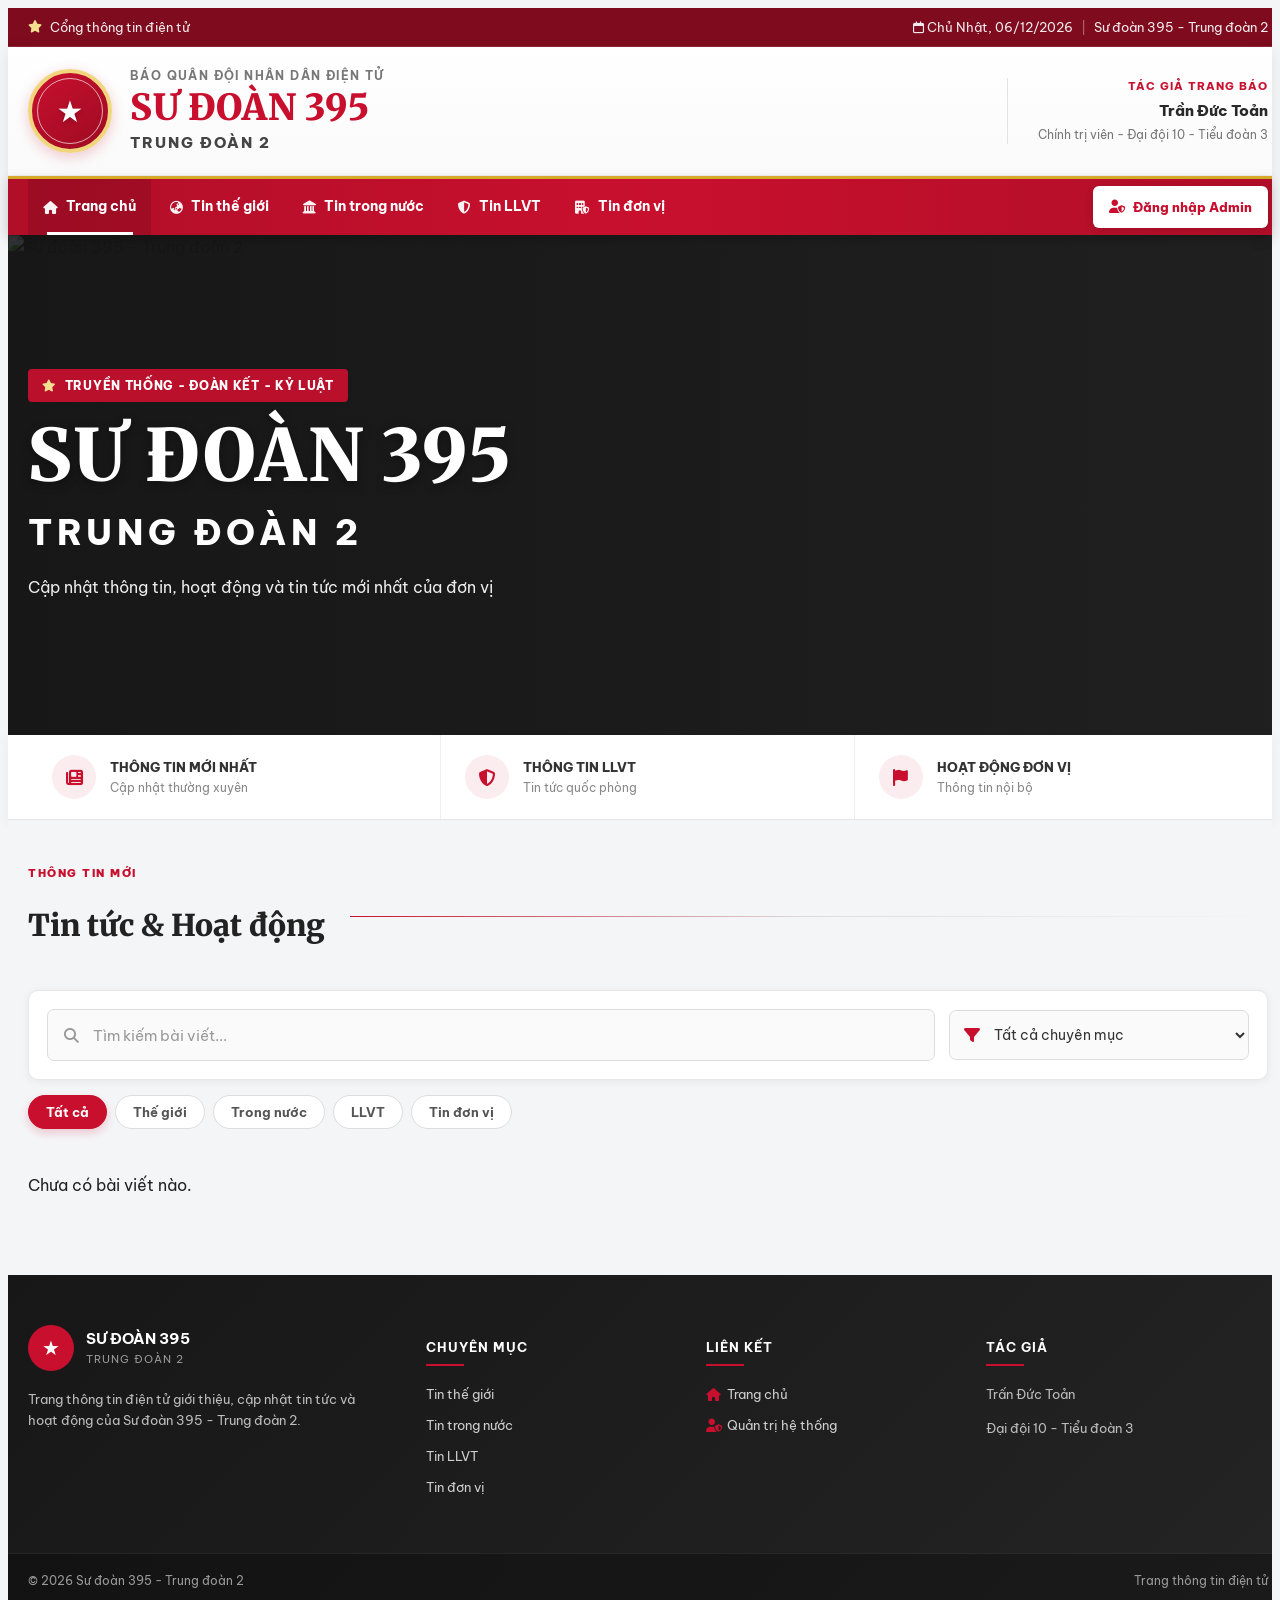
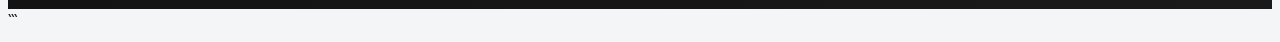
==== index.html @ f5e534aa "Add files via upload" ====
<!DOCTYPE html>
<html lang="vi">
<head>
  <meta charset="UTF-8">

  <title>Báo Quân đội nhân dân điện tử | Sư đoàn 395 - Trung đoàn 2</title>

  <meta name="viewport" content="width=device-width, initial-scale=1.0">

  <meta name="description"
        content="Trang thông tin điện tử Sư đoàn 395 - Trung đoàn 2">

  <link rel="stylesheet" href="style.css">

  <!-- =========================================================
       FIREBASE SDK
       Giữ nguyên Firebase để tương thích với hệ thống hiện tại
  ========================================================== -->
  <script src="https://www.gstatic.com/firebasejs/10.14.1/firebase-app-compat.js"></script>
  <script src="https://www.gstatic.com/firebasejs/10.14.1/firebase-database-compat.js"></script>

  <!-- =========================================================
       ICON FONT
  ========================================================== -->
  <link rel="stylesheet"
        href="https://cdnjs.cloudflare.com/ajax/libs/font-awesome/6.5.2/css/all.min.css">

  <!-- =========================================================
       FONT
  ========================================================== -->
  <link rel="preconnect" href="https://fonts.googleapis.com">

  <link rel="preconnect"
        href="https://fonts.gstatic.com"
        crossorigin>

  <link href="https://fonts.googleapis.com/css2?family=Be+Vietnam+Pro:wght@400;500;600;700;800&family=Merriweather:wght@400;700;900&display=swap"
        rel="stylesheet">

</head>

<body>

<!-- =========================================================
     THANH THÔNG TIN TRÊN CÙNG
========================================================== -->

<div class="top-info">

  <div class="container top-info-inner">

    <div class="top-left">
      <i class="fa-solid fa-star"></i>
      Cổng thông tin điện tử
    </div>

    <div class="top-right">
      <span>
        <i class="fa-regular fa-calendar"></i>
        <span id="currentDate"></span>
      </span>

      <span class="top-separator">|</span>

      <span>
        Sư đoàn 395 - Trung đoàn 2
      </span>
    </div>

  </div>

</div>


<!-- =========================================================
     HEADER CHÍNH
========================================================== -->

<header class="top-header">

  <div class="header-main">

    <div class="container header-content">

      <!-- LOGO / TÊN ĐƠN VỊ -->

      <a href="index.html" class="brand">

        <div class="brand-emblem">

          <div class="emblem-star">
            ★
          </div>

        </div>

        <div class="brand-text">

          <div class="brand-small">
            BÁO QUÂN ĐỘI NHÂN DÂN ĐIỆN TỬ
          </div>

          <div class="brand-title">
            SƯ ĐOÀN 395
          </div>

          <div class="brand-subtitle">
            TRUNG ĐOÀN 2
          </div>

        </div>

      </a>


      <!-- THÔNG TIN TÁC GIẢ -->

      <div class="author-info">

        <div class="author-label">
          TÁC GIẢ TRANG BÁO
        </div>

        <div class="author-name">
          Trần Đức Toản 
        </div>

        <div class="author-position">
          Chính trị viên - Đại đội 10 - Tiểu đoàn 3
        </div>

      </div>


      <!-- NÚT MOBILE -->

      <button class="mobile-menu-btn"
              id="mobileMenuBtn"
              aria-label="Mở menu">

        <i class="fa-solid fa-bars"></i>

      </button>

    </div>

  </div>


  <!-- =======================================================
       MENU ĐIỀU HƯỚNG
  ======================================================== -->

  <nav class="main-nav" id="mainNav">

    <div class="container nav-inner">

      <div class="nav-links">

        <a href="index.html" class="nav-link active">
          <i class="fa-solid fa-house"></i>
          <span>Trang chủ</span>
        </a>


        <a href="#"
           class="nav-link"
           onclick="filterByCategory('Tin thế giới'); return false;">

          <i class="fa-solid fa-earth-asia"></i>
          <span>Tin thế giới</span>

        </a>


        <a href="#"
           class="nav-link"
           onclick="filterByCategory('Tin trong nước'); return false;">

          <i class="fa-solid fa-landmark"></i>
          <span>Tin trong nước</span>

        </a>


        <a href="#"
           class="nav-link"
           onclick="filterByCategory('Tin LLVT'); return false;">

          <i class="fa-solid fa-shield-halved"></i>
          <span>Tin LLVT</span>

        </a>


        <a href="#"
           class="nav-link"
           onclick="filterByCategory('Tin đơn vị'); return false;">

          <i class="fa-solid fa-building-shield"></i>
          <span>Tin đơn vị</span>

        </a>

      </div>


      <!-- ADMIN -->

      <a href="login.html" class="admin-button">

        <i class="fa-solid fa-user-shield"></i>

        <span>Đăng nhập Admin</span>

      </a>

    </div>

  </nav>

</header>


<!-- =========================================================
     BANNER
========================================================== -->

<section class="hero">

  <div class="hero-image">

    <img
      src="https://photo-baomoi.bmcdn.me/w700_r1/2025_11_04_16_53668214/8891f2ada6e44fba16f5.jpg"
      alt="Sư đoàn 395 - Trung đoàn 2"
      loading="eager"
    >

  </div>


  <div class="hero-overlay"></div>


  <div class="container hero-content">

    <div class="hero-label">

      <i class="fa-solid fa-star"></i>

      TRUYỀN THỐNG - ĐOÀN KẾT - KỶ LUẬT

    </div>


    <h1>
      SƯ ĐOÀN 395
    </h1>


    <h2>
      TRUNG ĐOÀN 2
    </h2>


    <p>
      Cập nhật thông tin, hoạt động và tin tức mới nhất của đơn vị
    </p>

  </div>

</section>


<!-- =========================================================
     THANH TIÊU ĐỀ / ĐỊNH HƯỚNG
========================================================== -->

<section class="quick-info">

  <div class="container quick-info-inner">

    <div class="quick-item">

      <div class="quick-icon">
        <i class="fa-solid fa-newspaper"></i>
      </div>

      <div>
        <strong>THÔNG TIN MỚI NHẤT</strong>
        <span>Cập nhật thường xuyên</span>
      </div>

    </div>


    <div class="quick-item">

      <div class="quick-icon">
        <i class="fa-solid fa-shield-halved"></i>
      </div>

      <div>
        <strong>THÔNG TIN LLVT</strong>
        <span>Tin tức quốc phòng</span>
      </div>

    </div>


    <div class="quick-item">

      <div class="quick-icon">
        <i class="fa-solid fa-flag"></i>
      </div>

      <div>
        <strong>HOẠT ĐỘNG ĐƠN VỊ</strong>
        <span>Thông tin nội bộ</span>
      </div>

    </div>

  </div>

</section>


<!-- =========================================================
     KHU VỰC NỘI DUNG
========================================================== -->

<main>

  <div class="container">


    <!-- =====================================================
         TIÊU ĐỀ KHU VỰC TIN
    ====================================================== -->

    <div class="section-heading">

      <div>

        <span class="section-kicker">
          THÔNG TIN MỚI
        </span>

        <h2>
          Tin tức & Hoạt động
        </h2>

      </div>

      <div class="section-line"></div>

    </div>


    <!-- =====================================================
         THANH TÌM KIẾM + BỘ LỌC
    ====================================================== -->

    <section class="search-panel">

      <div class="search-box-wrapper">

        <i class="fa-solid fa-magnifying-glass search-icon"></i>

        <input
          type="text"
          id="searchBox"
          placeholder="Tìm kiếm bài viết..."
          autocomplete="off"
          oninput="searchArticles()"
        >

        <button
          type="button"
          class="clear-search"
          id="clearSearch"
          aria-label="Xóa tìm kiếm"
          onclick="clearSearchBox()"
        >

          <i class="fa-solid fa-xmark"></i>

        </button>

      </div>


      <div class="category-wrapper">

        <i class="fa-solid fa-filter"></i>

        <select
          id="categoryFilter"
          onchange="filterArticles()"
        >

          <option value="all">
            Tất cả chuyên mục
          </option>

          <option value="Tin thế giới">
            Tin thế giới
          </option>

          <option value="Tin trong nước">
            Tin trong nước
          </option>

          <option value="Tin LLVT">
            Tin LLVT
          </option>

          <option value="Tin đơn vị">
            Tin đơn vị
          </option>

        </select>

      </div>

    </section>


    <!-- =====================================================
         CÁC NÚT LỌC NHANH
    ====================================================== -->

    <div class="category-tabs">

      <button
        type="button"
        class="category-tab active"
        onclick="filterByCategory('all')"
      >
        Tất cả
      </button>


      <button
        type="button"
        class="category-tab"
        onclick="filterByCategory('Tin thế giới')"
      >
        Thế giới
      </button>


      <button
        type="button"
        class="category-tab"
        onclick="filterByCategory('Tin trong nước')"
      >
        Trong nước
      </button>


      <button
        type="button"
        class="category-tab"
        onclick="filterByCategory('Tin LLVT')"
      >
        LLVT
      </button>


      <button
        type="button"
        class="category-tab"
        onclick="filterByCategory('Tin đơn vị')"
      >
        Tin đơn vị
      </button>

    </div>


    <!-- =====================================================
         KHU VỰC HIỂN THỊ BÀI VIẾT
         
         QUAN TRỌNG:
         Giữ nguyên ID news-grid để app.js hoạt động.
    ====================================================== -->

    <section class="news-section">

      <div
        class="main news-grid"
        id="news-grid"
      ></div>

    </section>


  </div>

</main>


<!-- =========================================================
     FOOTER
========================================================== -->

<footer class="site-footer">

  <div class="container footer-grid">


    <!-- THÔNG TIN -->

    <div class="footer-column">

      <div class="footer-brand">

        <div class="footer-star">
          ★
        </div>

        <div>

          <strong>
            SƯ ĐOÀN 395
          </strong>

          <span>
            TRUNG ĐOÀN 2
          </span>

        </div>

      </div>


      <p class="footer-description">

        Trang thông tin điện tử giới thiệu,
        cập nhật tin tức và hoạt động của
        Sư đoàn 395 - Trung đoàn 2.

      </p>

    </div>


    <!-- CHUYÊN MỤC -->

    <div class="footer-column">

      <h3>
        CHUYÊN MỤC
      </h3>

      <a href="#"
         onclick="filterByCategory('Tin thế giới'); return false;">
        Tin thế giới
      </a>

      <a href="#"
         onclick="filterByCategory('Tin trong nước'); return false;">
        Tin trong nước
      </a>

      <a href="#"
         onclick="filterByCategory('Tin LLVT'); return false;">
        Tin LLVT
      </a>

      <a href="#"
         onclick="filterByCategory('Tin đơn vị'); return false;">
        Tin đơn vị
      </a>

    </div>


    <!-- LIÊN KẾT -->

    <div class="footer-column">

      <h3>
        LIÊN KẾT
      </h3>

      <a href="index.html">
        <i class="fa-solid fa-house"></i>
        Trang chủ
      </a>

      <a href="login.html">
        <i class="fa-solid fa-user-shield"></i>
        Quản trị hệ thống
      </a>

    </div>


    <!-- TÁC GIẢ -->

    <div class="footer-column">

      <h3>
        TÁC GIẢ
      </h3>

      <p>
        <strong>
          
        </strong>
      </p>

      <p>
        Trấn Đức Toản
      </p>

      <p>
        Đại đội 10 - Tiểu đoàn 3
      </p>

    </div>

  </div>


  <div class="footer-bottom">

    <div class="container footer-bottom-inner">

      <span>
        © 2026 Sư đoàn 395 - Trung đoàn 2
      </span>

      <span>
        Trang thông tin điện tử
      </span>

    </div>

  </div>

</footer>


<!-- =========================================================
     NÚT LÊN ĐẦU TRANG
========================================================== -->

<button
  id="backToTop"
  class="back-to-top"
  aria-label="Lên đầu trang"
>

  <i class="fa-solid fa-arrow-up"></i>

</button>


<!-- =========================================================
     JAVASCRIPT HIỆN TẠI
     
     GIỮ NGUYÊN app.js
========================================================== -->

<script src="app.js"></script>


<!-- =========================================================
     SCRIPT GIAO DIỆN
     
     Không thay đổi logic Firebase / bài viết.
========================================================== -->

<script>

document.addEventListener("DOMContentLoaded", function () {

  /* ========================================================
     HIỂN THỊ NGÀY HIỆN TẠI
  ======================================================== */

  const currentDate = document.getElementById("currentDate");

  if (currentDate) {

    const now = new Date();

    const options = {
      weekday: "long",
      day: "2-digit",
      month: "2-digit",
      year: "numeric"
    };

    currentDate.textContent =
      now.toLocaleDateString("vi-VN", options);

  }


  /* ========================================================
     XỬ LÝ CATEGORY TỪ URL
     
     Đã sửa lỗi:
     Code cũ chạy trong HEAD khi select chưa tồn tại.
  ======================================================== */

  const params =
    new URLSearchParams(window.location.search);

  const catFromUrl =
    params.get("category");

  if (catFromUrl) {

    const category =
      decodeURIComponent(catFromUrl);

    const select =
      document.getElementById("categoryFilter");

    if (select) {

      select.value = category;

      /*
       * Gọi hàm filterArticles sau khi DOM
       * đã tồn tại.
       */
      if (typeof filterArticles === "function") {
        filterArticles();
      }

    }

  }


  /* ========================================================
     HIỂN THỊ BÀI VIẾT
     
     Giữ nguyên hàm của app.js
  ======================================================== */

  if (typeof showArticlesGrid === "function") {

    showArticlesGrid("news-grid");

  }


  /* ========================================================
     MOBILE MENU
  ======================================================== */

  const mobileMenuBtn =
    document.getElementById("mobileMenuBtn");

  const mainNav =
    document.getElementById("mainNav");

  if (mobileMenuBtn && mainNav) {

    mobileMenuBtn.addEventListener("click", function () {

      mainNav.classList.toggle("mobile-open");

    });


    const navLinks =
      mainNav.querySelectorAll("a");

    navLinks.forEach(function (link) {

      link.addEventListener("click", function () {

        mainNav.classList.remove("mobile-open");

      });

    });

  }


  /* ========================================================
     NÚT XÓA TÌM KIẾM
  ======================================================== */

  const searchBox =
    document.getElementById("searchBox");

  const clearSearch =
    document.getElementById("clearSearch");


  if (searchBox) {

    searchBox.addEventListener("input", function () {

      if (clearSearch) {

        clearSearch.style.display =
          searchBox.value.trim()
            ? "flex"
            : "none";

      }

    });

  }


  /* ========================================================
     NÚT BACK TO TOP
  ======================================================== */

  const backToTop =
    document.getElementById("backToTop");


  if (backToTop) {

    window.addEventListener("scroll", function () {

      if (window.scrollY > 400) {

        backToTop.classList.add("show");

      } else {

        backToTop.classList.remove("show");

      }

    });


    backToTop.addEventListener("click", function () {

      window.scrollTo({
        top: 0,
        behavior: "smooth"
      });

    });

  }

});


/* ==========================================================
   XÓA Ô TÌM KIẾM

   Không ảnh hưởng searchArticles()
========================================================== */

function clearSearchBox() {

  const searchBox =
    document.getElementById("searchBox");

  const clearSearch =
    document.getElementById("clearSearch");


  if (searchBox) {

    searchBox.value = "";

    /*
     * Gọi lại hàm tìm kiếm hiện tại
     */
    if (typeof searchArticles === "function") {

      searchArticles();

    }

  }


  if (clearSearch) {

    clearSearch.style.display = "none";

  }

}

</script>

</body>
</html>
```
---- style.css ----
```css
/* =========================================================
   STYLE.CSS
   SƯ ĐOÀN 308 - TRUNG ĐOÀN 102
   Giao diện Báo Quân đội điện tử - Phương án 1

   Phiên bản nâng cấp:
   - Header chuyên nghiệp
   - Navigation hiện đại
   - Banner lớn
   - Search + Filter
   - News Card
   - Responsive Desktop / Tablet / Mobile
   - Footer
   - Animation
   - Hỗ trợ các class cũ của hệ thống
========================================================= */


/* =========================================================
   1. RESET
========================================================= */

* {
  margin: 0;
  padding: 0;
  box-sizing: border-box;
}


html {
  scroll-behavior: smooth;
  font-size: 62.5%;
}


body {
  font-family:
    "Be Vietnam Pro",
    system-ui,
    -apple-system,
    BlinkMacSystemFont,
    "Segoe UI",
    Roboto,
    Helvetica,
    Arial,
    sans-serif;

  background: #f4f5f7;

  color: #202124;

  line-height: 1.6;

  font-size: 1.6rem;

  min-height: 100vh;

  overflow-x: hidden;
}


img {
  max-width: 100%;
}


button,
input,
textarea,
select {
  font-family: inherit;
}


button {
  cursor: pointer;
}


a {
  color: inherit;
}


::selection {
  background: #c8102e;
  color: #ffffff;
}


/* =========================================================
   2. BIẾN MÀU
========================================================= */

:root {

  --red: #c8102e;

  --red-dark: #9e0b23;

  --red-deep: #79091b;

  --red-light: #fbecef;

  --gold: #d7a928;

  --gold-light: #f4df91;

  --white: #ffffff;

  --black: #171717;

  --text: #242424;

  --text-light: #666666;

  --muted: #888888;

  --border: #e5e5e5;

  --background: #f4f5f7;

  --container: 1240px;

  --shadow-sm:
    0 2px 8px rgba(0, 0, 0, 0.06);

  --shadow:
    0 8px 25px rgba(0, 0, 0, 0.08);

  --shadow-lg:
    0 18px 45px rgba(0, 0, 0, 0.13);

  --radius: 10px;

  --transition:
    all 0.3s cubic-bezier(0.25, 0.8, 0.25, 1);
}


/* =========================================================
   3. CONTAINER
========================================================= */

.container {

  width: 100%;

  max-width: var(--container);

  margin-left: auto;

  margin-right: auto;

  padding-left: 20px;

  padding-right: 20px;
}


/*
   Quan trọng:
   HTML cũ của bạn có thể dùng:
   <div class="container">
   <main class="main container">

   Vì vậy không đặt margin-top cố định
   cho .container.
*/

main.container,
div.container {
  margin-top: 0;
  margin-bottom: 0;
}


/* =========================================================
   4. TOP INFO BAR
========================================================= */

.top-info {

  background: #7e0b1e;

  color: rgba(255, 255, 255, 0.92);

  font-size: 1.25rem;

  border-bottom: 1px solid rgba(255,255,255,0.12);
}


.top-info-inner {

  min-height: 38px;

  display: flex;

  align-items: center;

  justify-content: space-between;

  gap: 20px;
}


.top-left,
.top-right {

  display: flex;

  align-items: center;

  gap: 8px;
}


.top-left i {

  color: var(--gold-light);
}


.top-separator {

  opacity: 0.4;
}


/* =========================================================
   5. HEADER CHÍNH
========================================================= */

.top-header {

  position: relative;

  z-index: 1000;

  background: var(--white);

  box-shadow:
    0 3px 15px rgba(0,0,0,0.08);
}


.header-main {

  background:
    linear-gradient(
      180deg,
      #ffffff 0%,
      #fafafa 100%
    );

  border-bottom: 1px solid #eeeeee;
}


.header-content {

  min-height: 128px;

  display: flex;

  align-items: center;

  justify-content: space-between;

  gap: 30px;
}


/* =========================================================
   6. BRAND
========================================================= */

.brand {

  display: flex;

  align-items: center;

  gap: 18px;

  text-decoration: none;

  min-width: 0;
}


.brand-emblem {

  width: 76px;

  height: 76px;

  flex: 0 0 76px;

  display: flex;

  align-items: center;

  justify-content: center;

  border-radius: 50%;

  background:
    linear-gradient(
      145deg,
      var(--red),
      var(--red-dark)
    );

  border: 4px solid #f2d67d;

  box-shadow:
    0 4px 14px rgba(200,16,46,0.22);

  position: relative;
}


.brand-emblem::before {

  content: "";

  position: absolute;

  inset: 5px;

  border: 1px solid rgba(255,255,255,0.65);

  border-radius: 50%;
}


.emblem-star {

  color: #ffffff;

  font-size: 3rem;

  line-height: 1;

  text-shadow:
    0 2px 4px rgba(0,0,0,0.2);
}


.brand-text {

  display: flex;

  flex-direction: column;

  min-width: 0;
}


.brand-small {

  font-size: 1.15rem;

  letter-spacing: 1.4px;

  color: #777;

  font-weight: 700;

  margin-bottom: 3px;
}


.brand-title {

  font-family: "Merriweather", Georgia, serif;

  color: var(--red);

  font-size: clamp(2.4rem, 4vw, 3.6rem);

  font-weight: 900;

  line-height: 1.05;

  letter-spacing: 0.5px;
}


.brand-subtitle {

  color: #444;

  font-size: 1.5rem;

  font-weight: 800;

  letter-spacing: 2px;

  margin-top: 4px;
}


/* =========================================================
   7. AUTHOR INFO
========================================================= */

.author-info {

  text-align: right;

  border-left: 1px solid #e3e3e3;

  padding-left: 30px;
}


.author-label {

  font-size: 1.05rem;

  color: var(--red);

  font-weight: 800;

  letter-spacing: 1px;

  margin-bottom: 5px;
}


.author-name {

  font-size: 1.5rem;

  font-weight: 800;

  color: #292929;
}


.author-position {

  color: #777;

  font-size: 1.2rem;

  margin-top: 2px;
}


/* =========================================================
   8. MOBILE MENU BUTTON
========================================================= */

.mobile-menu-btn {

  display: none;

  width: 44px;

  height: 44px;

  border: none;

  border-radius: 8px;

  background: var(--red);

  color: #ffffff;

  font-size: 2rem;

  align-items: center;

  justify-content: center;
}


/* =========================================================
   9. NAVIGATION
========================================================= */

.main-nav {

  background:
    linear-gradient(
      90deg,
      #b10e28 0%,
      #c8102e 50%,
      #b10e28 100%
    );

  border-top: 3px solid var(--gold);

  box-shadow:
    0 4px 12px rgba(0,0,0,0.13);
}


.nav-inner {

  min-height: 56px;

  display: flex;

  align-items: center;

  justify-content: space-between;

  gap: 20px;
}


.nav-links {

  display: flex;

  align-items: center;

  gap: 4px;
}


.nav-link {

  position: relative;

  display: flex;

  align-items: center;

  gap: 8px;

  padding: 17px 15px;

  color: #ffffff;

  text-decoration: none;

  font-size: 1.35rem;

  font-weight: 700;

  transition: var(--transition);

  white-space: nowrap;
}


.nav-link i {

  font-size: 1.3rem;

  opacity: 0.95;
}


.nav-link::after {

  content: "";

  position: absolute;

  left: 50%;

  bottom: 0;

  width: 0;

  height: 3px;

  background: #ffffff;

  transform: translateX(-50%);

  transition:
    width 0.3s ease;
}


.nav-link:hover,
.nav-link.active {

  background: rgba(0,0,0,0.12);

  color: #ffffff;
}


.nav-link:hover::after,
.nav-link.active::after {

  width: 70%;
}


/* =========================================================
   10. ADMIN BUTTON
========================================================= */

.admin-button {

  display: inline-flex;

  align-items: center;

  justify-content: center;

  gap: 8px;

  padding: 10px 15px;

  background: #ffffff;

  color: var(--red);

  border: 1px solid rgba(255,255,255,0.5);

  border-radius: 6px;

  text-decoration: none;

  font-size: 1.3rem;

  font-weight: 800;

  white-space: nowrap;

  transition: var(--transition);

  box-shadow:
    0 2px 8px rgba(0,0,0,0.12);
}


.admin-button:hover {

  background: var(--gold-light);

  color: var(--red-dark);

  transform: translateY(-2px);

  box-shadow:
    0 6px 15px rgba(0,0,0,0.16);
}


/* =========================================================
   11. HERO / BANNER
========================================================= */

.hero {

  position: relative;

  width: 100%;

  min-height: 420px;

  overflow: hidden;

  background: #222;
}


.hero-image {

  position: absolute;

  inset: 0;
}


.hero-image img {

  width: 100%;

  height: 100%;

  object-fit: cover;

  display: block;

  filter:
    brightness(0.72)
    saturate(0.92);
}


.hero-overlay {

  position: absolute;

  inset: 0;

  background:
    linear-gradient(
      90deg,
      rgba(20,20,20,0.78) 0%,
      rgba(20,20,20,0.52) 45%,
      rgba(20,20,20,0.18) 100%
    );
}


.hero-content {

  position: relative;

  z-index: 2;

  min-height: 420px;

  display: flex;

  flex-direction: column;

  align-items: flex-start;

  justify-content: center;

  color: #ffffff;

  padding-top: 40px;

  padding-bottom: 40px;
}


.hero-label {

  display: inline-flex;

  align-items: center;

  gap: 8px;

  background: rgba(200,16,46,0.92);

  padding: 7px 14px;

  border-radius: 4px;

  font-size: 1.2rem;

  font-weight: 800;

  letter-spacing: 0.7px;

  margin-bottom: 18px;
}


.hero-label i {

  color: var(--gold-light);
}


.hero-content h1 {

  font-family: "Merriweather", Georgia, serif;

  font-size: clamp(4rem, 8vw, 7.2rem);

  line-height: 1;

  font-weight: 900;

  letter-spacing: 2px;

  margin: 0;

  text-shadow:
    0 3px 10px rgba(0,0,0,0.35);
}


.hero-content h2 {

  font-size: clamp(2.1rem, 4vw, 3.5rem);

  letter-spacing: 5px;

  font-weight: 800;

  margin: 12px 0 15px;
}


.hero-content p {

  max-width: 600px;

  font-size: 1.6rem;

  color: rgba(255,255,255,0.92);

  margin: 0;
}


/* =========================================================
   12. QUICK INFO
========================================================= */

.quick-info {

  background: #ffffff;

  border-bottom: 1px solid #e4e4e4;

  box-shadow:
    0 3px 12px rgba(0,0,0,0.05);
}


.quick-info-inner {

  display: grid;

  grid-template-columns:
    repeat(3, 1fr);

  gap: 0;
}


.quick-item {

  display: flex;

  align-items: center;

  gap: 14px;

  padding: 20px 24px;

  border-right: 1px solid #eeeeee;
}


.quick-item:last-child {

  border-right: none;
}


.quick-icon {

  width: 44px;

  height: 44px;

  flex: 0 0 44px;

  border-radius: 50%;

  display: flex;

  align-items: center;

  justify-content: center;

  background: var(--red-light);

  color: var(--red);

  font-size: 1.7rem;
}


.quick-item strong {

  display: block;

  font-size: 1.25rem;

  color: #333;

  font-weight: 800;
}


.quick-item span {

  display: block;

  color: #888;

  font-size: 1.15rem;

  margin-top: 2px;
}


/* =========================================================
   13. MAIN CONTENT
========================================================= */

main {

  background: var(--background);

  padding: 45px 0 60px;
}


/* =========================================================
   14. SECTION HEADING
========================================================= */

.section-heading {

  display: flex;

  align-items: center;

  gap: 25px;

  margin-bottom: 22px;
}


.section-kicker {

  display: block;

  color: var(--red);

  font-size: 1.1rem;

  font-weight: 900;

  letter-spacing: 1.5px;

  margin-bottom: 4px;
}


.section-heading h2 {

  font-family: "Merriweather", Georgia, serif;

  font-size: clamp(2.2rem, 4vw, 3rem);

  color: #222;

  line-height: 1.2;

  font-weight: 900;
}


.section-line {

  height: 1px;

  flex: 1;

  background:
    linear-gradient(
      90deg,
      var(--red),
      #dddddd,
      transparent
    );
}


/* =========================================================
   15. SEARCH PANEL
========================================================= */

.search-panel {

  display: grid;

  grid-template-columns:
    1fr 300px;

  gap: 14px;

  padding: 18px;

  background: #ffffff;

  border: 1px solid #e7e7e7;

  border-radius: 10px;

  box-shadow: var(--shadow-sm);

  margin-bottom: 15px;
}


.search-box-wrapper {

  position: relative;

  display: flex;

  align-items: center;
}


.search-icon {

  position: absolute;

  left: 17px;

  color: #999;

  font-size: 1.5rem;

  pointer-events: none;
}


#searchBox {

  width: 100%;

  height: 50px;

  margin: 0;

  padding: 0 45px;

  border: 1px solid #dddddd;

  border-radius: 7px;

  background: #fafafa;

  color: #222;

  font-size: 1.45rem;

  outline: none;

  transition: var(--transition);
}


#searchBox::placeholder {

  color: #999;
}


#searchBox:focus {

  background: #ffffff;

  border-color: var(--red);

  box-shadow:
    0 0 0 3px rgba(200,16,46,0.1);
}


.clear-search {

  position: absolute;

  right: 8px;

  top: 50%;

  transform: translateY(-50%);

  width: 34px;

  height: 34px;

  border: none;

  border-radius: 50%;

  background: transparent;

  color: #888;

  display: none;

  align-items: center;

  justify-content: center;
}


.clear-search:hover {

  background: #f1f1f1;

  color: var(--red);
}


.category-wrapper {

  position: relative;

  display: flex;

  align-items: center;
}


.category-wrapper > i {

  position: absolute;

  left: 15px;

  color: var(--red);

  pointer-events: none;
}


#categoryFilter {

  width: 100%;

  height: 50px;

  margin: 0;

  padding: 0 40px;

  border: 1px solid #dddddd;

  border-radius: 7px;

  background: #fafafa;

  color: #333;

  font-size: 1.4rem;

  outline: none;

  cursor: pointer;

  transition: var(--transition);
}


#categoryFilter:focus {

  border-color: var(--red);

  background: #ffffff;

  box-shadow:
    0 0 0 3px rgba(200,16,46,0.1);
}


/* =========================================================
   16. CATEGORY TABS
========================================================= */

.category-tabs {

  display: flex;

  flex-wrap: wrap;

  gap: 8px;

  margin-bottom: 28px;
}


.category-tab {

  border: 1px solid #dddddd;

  background: #ffffff;

  color: #555;

  border-radius: 20px;

  padding: 8px 17px;

  font-size: 1.25rem;

  font-weight: 700;

  transition: var(--transition);
}


.category-tab:hover {

  color: var(--red);

  border-color: var(--red);

  background: var(--red-light);

  transform: translateY(-1px);
}


.category-tab.active {

  background: var(--red);

  color: #ffffff;

  border-color: var(--red);

  box-shadow:
    0 4px 10px rgba(200,16,46,0.2);
}


/* =========================================================
   17. NEWS SECTION
========================================================= */

.news-section {

  width: 100%;
}


/*
   QUAN TRỌNG:

   .main vẫn được giữ để tương thích với HTML cũ.

   Nếu app.js tạo:
   <main class="main">
   hoặc:
   <div class="main">

   thì CSS này vẫn hoạt động.
*/

.main {

  display: grid;

  grid-template-columns:
    repeat(3, minmax(0, 1fr));

  gap: 24px;

  width: 100%;
}


/* =========================================================
   18. NEWS CARD
========================================================= */

.news-card {

  position: relative;

  display: flex;

  flex-direction: column;

  min-width: 0;

  background: #ffffff;

  border: 1px solid #e7e7e7;

  border-radius: 10px;

  overflow: hidden;

  box-shadow: var(--shadow-sm);

  cursor: pointer;

  opacity: 0;

  transform:
    translateY(25px);

  animation:
    newsCardReveal
    0.65s
    cubic-bezier(0.22, 1, 0.36, 1)
    forwards;

  animation-delay:
    calc(0.08s * var(--order, 0));

  transition:
    transform 0.35s ease,
    box-shadow 0.35s ease,
    border-color 0.35s ease;
}


@keyframes newsCardReveal {

  to {

    opacity: 1;

    transform:
      translateY(0);
  }
}


.news-card:hover {

  transform:
    translateY(-7px);

  border-color:
    rgba(200,16,46,0.2);

  box-shadow:
    var(--shadow-lg);
}


/* =========================================================
   19. NEWS CARD IMAGE
========================================================= */

.news-card img {

  width: 100%;

  height: 210px;

  display: block;

  object-fit: cover;

  background: #eeeeee;

  transition:
    transform 0.55s
    cubic-bezier(0.25, 0.8, 0.25, 1);
}


.news-card:hover img {

  transform:
    scale(1.055);
}


/* =========================================================
   20. NEWS META
========================================================= */

.meta {

  flex: 1;

  padding: 18px 18px 20px;
}


.news-card h3 {

  color: #222;

  font-family:
    "Merriweather",
    Georgia,
    serif;

  font-size: 1.65rem;

  line-height: 1.45;

  font-weight: 800;

  margin: 0 0 9px;

  transition:
    color 0.25s ease;
}


.news-card:hover h3 {

  color: var(--red);
}


.news-card p {

  color: #666;

  font-size: 1.3rem;

  line-height: 1.65;

  margin: 0;
}


/*
   Nếu app.js tạo category,
   date, meta...
*/

.news-card .category,
.news-card .tag {

  display: inline-block;

  color: var(--red);

  font-size: 1.05rem;

  font-weight: 800;

  text-transform: uppercase;

  margin-bottom: 8px;
}


.news-card small {

  display: block;

  color: #999;

  font-size: 1.1rem;

  margin-top: 10px;
}


/* =========================================================
   21. NEWS CARD PLACEHOLDER / SKELETON
========================================================= */

.skeleton {

  background:
    linear-gradient(
      90deg,
      #eeeeee 25%,
      #dddddd 50%,
      #eeeeee 75%
    );

  background-size: 200% 100%;

  animation:
    skeletonLoading 1.5s infinite;
}


@keyframes skeletonLoading {

  0% {
    background-position: 200% 0;
  }

  100% {
    background-position: -200% 0;
  }
}


/* =========================================================
   22. DETAIL ARTICLE
========================================================= */

.article-full {

  width: min(100% - 40px, 900px);

  margin: 45px auto;

  padding: 35px;

  background: #ffffff;

  border-radius: 12px;

  border: 1px solid #e5e5e5;

  box-shadow: var(--shadow);
}


.article-full h2 {

  font-family:
    "Merriweather",
    Georgia,
    serif;

  color: var(--red);

  font-size:
    clamp(2.6rem, 5vw, 4rem);

  line-height: 1.3;

  margin-bottom: 18px;

  font-weight: 900;
}


.article-full img {

  width: 100%;

  height: auto;

  display: block;

  border-radius: 9px;

  margin: 25px 0;

  box-shadow:
    0 5px 20px rgba(0,0,0,0.1);
}


.article-full p {

  font-size: 1.6rem;

  line-height: 1.85;

  color: #333;

  margin-bottom: 18px;
}


/* =========================================================
   23. ADMIN CONTAINER
========================================================= */

.admin-container {

  width: min(100% - 40px, 900px);

  margin: 45px auto;

  padding: 30px;

  background: #ffffff;

  border-radius: 12px;

  border: 1px solid #e5e5e5;

  box-shadow: var(--shadow);
}


.admin-container h2 {

  color: var(--red);

  font-size: 2.5rem;

  margin-bottom: 20px;

  padding-bottom: 12px;

  border-bottom:
    2px solid #eeeeee;
}


/* =========================================================
   24. FORM ELEMENTS
========================================================= */

input,
textarea,
select {

  width: 100%;

  padding: 12px 14px;

  margin: 10px 0;

  border:
    1px solid #d9d9d9;

  border-radius: 7px;

  background: #ffffff;

  color: #222;

  font-size: 1.45rem;

  outline: none;

  transition:
    border-color 0.25s ease,
    box-shadow 0.25s ease;
}


input:focus,
textarea:focus,
select:focus {

  border-color:
    var(--red);

  box-shadow:
    0 0 0 3px
    rgba(200,16,46,0.1);
}


textarea {

  min-height: 180px;

  resize: vertical;
}


/* =========================================================
   25. BUTTONS
========================================================= */

.btn-group {

  display: flex;

  flex-wrap: wrap;

  gap: 12px;

  margin-top: 18px;
}


.btn {

  display: inline-flex;

  align-items: center;

  justify-content: center;

  padding: 11px 20px;

  border-radius: 7px;

  border: none;

  font-size: 1.4rem;

  font-weight: 700;

  cursor: pointer;

  transition:
    transform 0.25s ease,
    box-shadow 0.25s ease,
    background 0.25s ease;
}


.btn:hover {

  transform:
    translateY(-2px);

  box-shadow:
    0 7px 18px rgba(0,0,0,0.12);
}


.btn:active {

  transform:
    translateY(0)
    scale(0.98);
}


.btn-primary {

  background:
    var(--red);

  color:
    #ffffff;
}


.btn-primary:hover {

  background:
    var(--red-dark);
}


.btn-secondary {

  background:
    #6c757d;

  color:
    #ffffff;
}


.btn-secondary:hover {

  background:
    #5c636a;
}


/* =========================================================
   26. ADMIN LIST
========================================================= */

#adminList > div {

  padding: 16px 0;

  border-bottom:
    1px solid #eeeeee;

  display: flex;

  justify-content: space-between;

  align-items: center;

  gap: 15px;

  transition:
    background 0.2s ease;
}


#adminList > div:hover {

  background:
    #fafafa;
}


#adminList h3 {

  font-size: 1.55rem;

  color: #222;

  margin: 0;
}


#adminList small {

  color: #666;

  font-size: 1.2rem;
}


/* =========================================================
   27. FOOTER
========================================================= */

.site-footer {

  background:
    linear-gradient(
      135deg,
      #171717,
      #242424
    );

  color: #ffffff;

  margin-top: 0;
}


.footer-grid {

  display: grid;

  grid-template-columns:
    1.5fr 1fr 1fr 1.2fr;

  gap: 45px;

  padding-top: 50px;

  padding-bottom: 45px;
}


.footer-column h3 {

  color: #ffffff;

  font-size: 1.25rem;

  letter-spacing: 1px;

  margin-bottom: 18px;

  position: relative;

  padding-bottom: 9px;
}


.footer-column h3::after {

  content: "";

  position: absolute;

  left: 0;

  bottom: 0;

  width: 38px;

  height: 2px;

  background:
    var(--red);
}


.footer-column a {

  display: block;

  color: #cfcfcf;

  text-decoration: none;

  font-size: 1.3rem;

  margin-bottom: 10px;

  transition:
    color 0.25s ease,
    padding-left 0.25s ease;
}


.footer-column a:hover {

  color: #ffffff;

  padding-left: 5px;
}


.footer-column a i {

  width: 18px;

  color:
    var(--red);
}


.footer-column p {

  color: #bdbdbd;

  font-size: 1.25rem;

  line-height: 1.7;

  margin-bottom: 5px;
}


/* =========================================================
   28. FOOTER BRAND
========================================================= */

.footer-brand {

  display: flex;

  align-items: center;

  gap: 12px;

  margin-bottom: 18px;
}


.footer-star {

  width: 46px;

  height: 46px;

  display: flex;

  align-items: center;

  justify-content: center;

  border-radius: 50%;

  background:
    var(--red);

  color:
    #ffffff;

  font-size: 2rem;
}


.footer-brand strong {

  display: block;

  color: #ffffff;

  font-size: 1.5rem;
}


.footer-brand span {

  display: block;

  color: #999;

  font-size: 1.1rem;

  letter-spacing: 1px;
}


.footer-description {

  max-width: 350px;

  color: #aaaaaa;

  font-size: 1.25rem;

  line-height: 1.75;
}


/* =========================================================
   29. FOOTER BOTTOM
========================================================= */

.footer-bottom {

  background:
    rgba(0,0,0,0.28);

  border-top:
    1px solid rgba(255,255,255,0.08);
}


.footer-bottom-inner {

  min-height: 55px;

  display: flex;

  align-items: center;

  justify-content: space-between;

  gap: 20px;

  color: #999;

  font-size: 1.15rem;
}


/* =========================================================
   30. BACK TO TOP
========================================================= */

.back-to-top {

  position: fixed;

  right: 22px;

  bottom: 22px;

  z-index: 999;

  width: 45px;

  height: 45px;

  border: none;

  border-radius: 50%;

  background:
    var(--red);

  color:
    #ffffff;

  display: flex;

  align-items: center;

  justify-content: center;

  font-size: 1.6rem;

  opacity: 0;

  visibility: hidden;

  transform:
    translateY(15px);

  transition:
    all 0.3s ease;

  box-shadow:
    0 6px 18px rgba(0,0,0,0.2);
}


.back-to-top.show {

  opacity: 1;

  visibility: visible;

  transform:
    translateY(0);
}


.back-to-top:hover {

  background:
    var(--red-dark);

  transform:
    translateY(-3px);
}


/* =========================================================
   31. OLD HEADER COMPATIBILITY
========================================================= */

/*
   Nếu một số trang cũ vẫn đang sử dụng:

   .top-header
   .flag-bg
   .logo
   .slogan
   .menu
   .banner

   thì vẫn hiển thị tương đối ổn.
*/

.flag-bg {

  background:
    linear-gradient(
      180deg,
      #ffffff,
      #fafafa
    );

  padding:
    20px;

  text-align:
    center;

  border-bottom:
    4px solid var(--red);
}


.logo .title {

  font-size:
    clamp(2.6rem, 6vw, 4.5rem);

  font-weight:
    900;

  color:
    var(--red);

  text-transform:
    uppercase;

  letter-spacing:
    1px;
}


.slogan {

  font-size:
    1.3rem;

  color:
    #666;

  margin-top:
    5px;
}


.menu {

  display:
    flex;

  align-items:
    center;

  justify-content:
    center;

  flex-wrap:
    wrap;

  gap:
    4px;

  background:
    var(--red);

  padding:
    10px;
}


.menu a {

  position:
    relative;

  color:
    #ffffff;

  text-decoration:
    none;

  padding:
    10px 14px;

  font-size:
    1.4rem;

  font-weight:
    700;

  transition:
    var(--transition);
}


.menu a:hover {

  color:
    #fff3a6;

  transform:
    translateY(-1px);
}


.menu a::after {

  content:
    "";

  position:
    absolute;

  bottom:
    3px;

  left:
    50%;

  width:
    0;

  height:
    2px;

  background:
    #ffffff;

  transform:
    translateX(-50%);

  transition:
    width 0.3s ease;
}


.menu a:hover::after {

  width:
    70%;
}


/* =========================================================
   32. OLD BANNER COMPATIBILITY
========================================================= */

.banner {

  width:
    100%;

  overflow:
    hidden;

  background:
    #222;
}


.banner img {

  width:
    100%;

  height:
    auto;

  max-height:
    420px;

  display:
    block;

  object-fit:
    cover;
}


/* =========================================================
   33. RESPONSIVE - LARGE TABLET
========================================================= */

@media (max-width: 1100px) {

  .header-content {

    min-height:
      110px;
  }


  .author-info {

    padding-left:
      20px;
  }


  .nav-link {

    padding-left:
      10px;

    padding-right:
      10px;
  }


  .nav-link span {

    font-size:
      1.2rem;
  }


  .main {

    grid-template-columns:
      repeat(2, minmax(0, 1fr));
  }


  .footer-grid {

    grid-template-columns:
      repeat(2, 1fr);
  }

}


/* =========================================================
   34. RESPONSIVE - TABLET
========================================================= */

@media (max-width: 850px) {

  .top-right {

    display:
      none;
  }


  .top-info-inner {

    justify-content:
      center;
  }


  .header-content {

    min-height:
      95px;
  }


  .brand-emblem {

    width:
      60px;

    height:
      60px;

    flex-basis:
      60px;
  }


  .emblem-star {

    font-size:
      2.4rem;
  }


  .brand-small {

    font-size:
      0.95rem;
  }


  .brand-title {

    font-size:
      2.5rem;
  }


  .brand-subtitle {

    font-size:
      1.2rem;
  }


  .author-info {

    display:
      none;
  }


  .mobile-menu-btn {

    display:
      flex;
  }


  .main-nav {

    display:
      none;
  }


  .main-nav.mobile-open {

    display:
      block;
  }


  .nav-inner {

    display:
      block;

    padding-top:
      8px;

    padding-bottom:
      8px;
  }


  .nav-links {

    display:
      grid;

    grid-template-columns:
      repeat(2, 1fr);

    gap:
      2px;
  }


  .nav-link {

    justify-content:
      center;

    padding:
      13px 8px;
  }


  .admin-button {

    width:
      100%;

    margin-top:
      7px;
  }


  .hero {

    min-height:
      360px;
  }


  .hero-content {

    min-height:
      360px;
  }


  .quick-info-inner {

    grid-template-columns:
      1fr;
  }


  .quick-item {

    border-right:
      none;

    border-bottom:
      1px solid #eeeeee;
  }


  .quick-item:last-child {

    border-bottom:
      none;
  }


  .search-panel {

    grid-template-columns:
      1fr;
  }

}


/* =========================================================
   35. RESPONSIVE - MOBILE
========================================================= */

@media (max-width: 600px) {

  html {

    font-size:
      60%;
  }


  .container {

    padding-left:
      14px;

    padding-right:
      14px;
  }


  .top-info {

    font-size:
      1.05rem;
  }


  .header-content {

    min-height:
      82px;
  }


  .brand {

    gap:
      10px;
  }


  .brand-emblem {

    width:
      48px;

    height:
      48px;

    flex-basis:
      48px;

    border-width:
      3px;
  }


  .emblem-star {

    font-size:
      2rem;
  }


  .brand-small {

    display:
      none;
  }


  .brand-title {

    font-size:
      2rem;

    letter-spacing:
      0;
  }


  .brand-subtitle {

    font-size:
      1rem;

    letter-spacing:
      1px;
  }


  .mobile-menu-btn {

    width:
      40px;

    height:
      40px;
  }


  .hero {

    min-height:
      310px;
  }


  .hero-content {

    min-height:
      310px;

    padding-top:
      25px;

    padding-bottom:
      25px;
  }


  .hero-label {

    font-size:
      0.95rem;

    padding:
      6px 9px;
  }


  .hero-content h1 {

    font-size:
      4rem;

    letter-spacing:
      1px;
  }


  .hero-content h2 {

    font-size:
      1.9rem;

    letter-spacing:
      3px;
  }


  .hero-content p {

    font-size:
      1.25rem;

    max-width:
      320px;
  }


  main {

    padding:
      30px 0 40px;
  }


  .section-heading {

    gap:
      12px;
  }


  .section-heading h2 {

    font-size:
      2rem;
  }


  .section-line {

    display:
      none;
  }


  .search-panel {

    padding:
      12px;

    border-radius:
      8px;
  }


  .category-tabs {

    gap:
      6px;

    overflow-x:
      auto;

    flex-wrap:
      nowrap;

    padding-bottom:
      5px;

    scrollbar-width:
      thin;
  }


  .category-tab {

    flex:
      0 0 auto;

    padding:
      7px 13px;

    font-size:
      1.15rem;
  }


  .main {

    grid-template-columns:
      1fr;

    gap:
      16px;
  }


  .news-card img {

    height:
      200px;
  }


  .news-card h3 {

    font-size:
      1.55rem;
  }


  .news-card p {

    font-size:
      1.25rem;
  }


  .footer-grid {

    grid-template-columns:
      1fr;

    gap:
      28px;

    padding-top:
      35px;

    padding-bottom:
      35px;
  }


  .footer-bottom-inner {

    flex-direction:
      column;

    justify-content:
      center;

    text-align:
      center;

    padding-top:
      15px;

    padding-bottom:
      15px;

    gap:
      5px;
  }


  .article-full,
  .admin-container {

    width:
      calc(100% - 28px);

    padding:
      20px;

    margin:
      25px auto;
  }


  .article-full h2 {

    font-size:
      2.4rem;
  }


  .btn-group {

    flex-direction:
      column;
  }


  .btn {

    width:
      100%;
  }


  #adminList > div {

    flex-direction:
      column;

    align-items:
      flex-start;
  }

}


/* =========================================================
   36. MOBILE NHỎ
========================================================= */

@media (max-width: 380px) {

  .brand-title {

    font-size:
      1.75rem;
  }


  .brand-subtitle {

    font-size:
      0.9rem;
  }


  .hero-content h1 {

    font-size:
      3.4rem;
  }


  .hero-content h2 {

    font-size:
      1.6rem;

    letter-spacing:
      2px;
  }


  .news-card img {

    height:
      180px;
  }

}


/* =========================================================
   37. REDUCED MOTION
   Hỗ trợ người dùng không thích animation
========================================================= */

@media (prefers-reduced-motion: reduce) {

  html {

    scroll-behavior:
      auto;
  }


  *,
  *::before,
  *::after {

    animation-duration:
      0.01ms !important;

    animation-iteration-count:
      1 !important;

    transition-duration:
      0.01ms !important;
  }

}
```
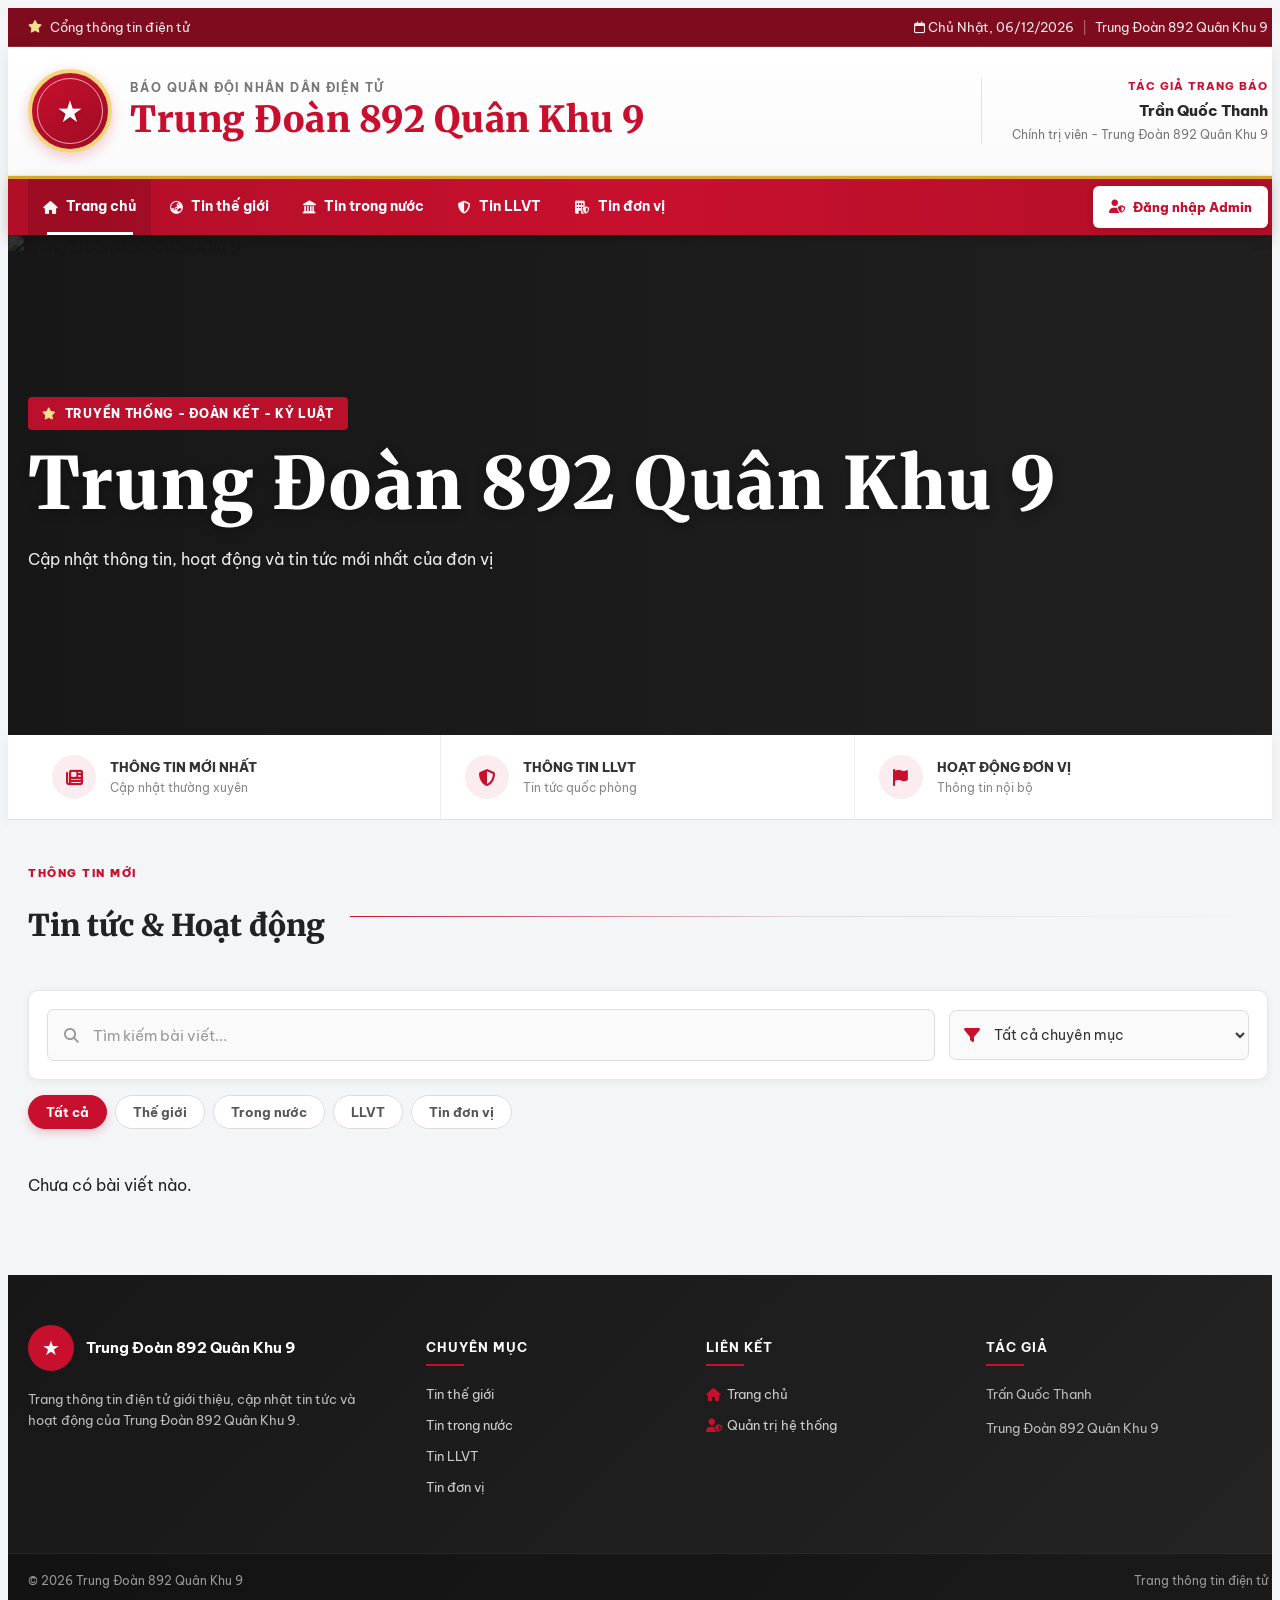
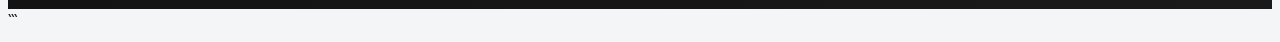
==== commit bee14ca1: "Update index.html" ====
--- a/index.html
+++ b/index.html
@@ -4,12 +4,12 @@
 <head>
   <meta charset="UTF-8">
 
-  <title>Báo Quân đội nhân dân điện tử | Sư đoàn 395 - Trung đoàn 2</title>
+  <title>Báo Quân đội nhân dân điện tử | Trung Đoàn 892 Quân Khu 9</title>
 
   <meta name="viewport" content="width=device-width, initial-scale=1.0">
 
   <meta name="description"
-        content="Trang thông tin điện tử Sư đoàn 395 - Trung đoàn 2">
+        content="Trang thông tin điện tử Trung Đoàn 892 Quân Khu 9">
 
   <link rel="stylesheet" href="style.css">
 
@@ -64,7 +64,7 @@
       <span class="top-separator">|</span>
 
       <span>
-        Sư đoàn 395 - Trung đoàn 2
+        Trung Đoàn 892 Quân Khu 9
       </span>
     </div>
 
@@ -102,11 +102,11 @@
           </div>
 
           <div class="brand-title">
-            SƯ ĐOÀN 395
+            Trung Đoàn 892 Quân Khu 9
           </div>
 
           <div class="brand-subtitle">
-            TRUNG ĐOÀN 2
+            
           </div>
 
         </div>
@@ -123,11 +123,11 @@
         </div>
 
         <div class="author-name">
-          Trần Đức Toản 
+          Trần Quốc Thanh
         </div>
 
         <div class="author-position">
-          Chính trị viên - Đại đội 10 - Tiểu đoàn 3
+          Chính trị viên - Trung Đoàn 892 Quân Khu 9
         </div>
 
       </div>
@@ -233,7 +233,7 @@
 
     <img
       src="https://photo-baomoi.bmcdn.me/w700_r1/2025_11_04_16_53668214/8891f2ada6e44fba16f5.jpg"
-      alt="Sư đoàn 395 - Trung đoàn 2"
+      alt="Trung Đoàn 892 Quân Khu 9"
       loading="eager"
     >
 
@@ -255,12 +255,12 @@
 
 
     <h1>
-      SƯ ĐOÀN 395
+      Trung Đoàn 892 Quân Khu 9
     </h1>
 
 
     <h2>
-      TRUNG ĐOÀN 2
+      
     </h2>
 
 
@@ -525,11 +525,11 @@
         <div>
 
           <strong>
-            SƯ ĐOÀN 395
+            Trung Đoàn 892 Quân Khu 9
           </strong>
 
           <span>
-            TRUNG ĐOÀN 2
+            
           </span>
 
         </div>
@@ -541,7 +541,7 @@
 
         Trang thông tin điện tử giới thiệu,
         cập nhật tin tức và hoạt động của
-        Sư đoàn 395 - Trung đoàn 2.
+        Trung Đoàn 892 Quân Khu 9.
 
       </p>
 
@@ -615,11 +615,11 @@
       </p>
 
       <p>
-        Trấn Đức Toản
+        Trấn Quốc Thanh
       </p>
 
       <p>
-        Đại đội 10 - Tiểu đoàn 3
+        Trung Đoàn 892 Quân Khu 9
       </p>
 
     </div>
@@ -632,7 +632,7 @@
     <div class="container footer-bottom-inner">
 
       <span>
-        © 2026 Sư đoàn 395 - Trung đoàn 2
+        © 2026 Trung Đoàn 892 Quân Khu 9
       </span>
 
       <span>
